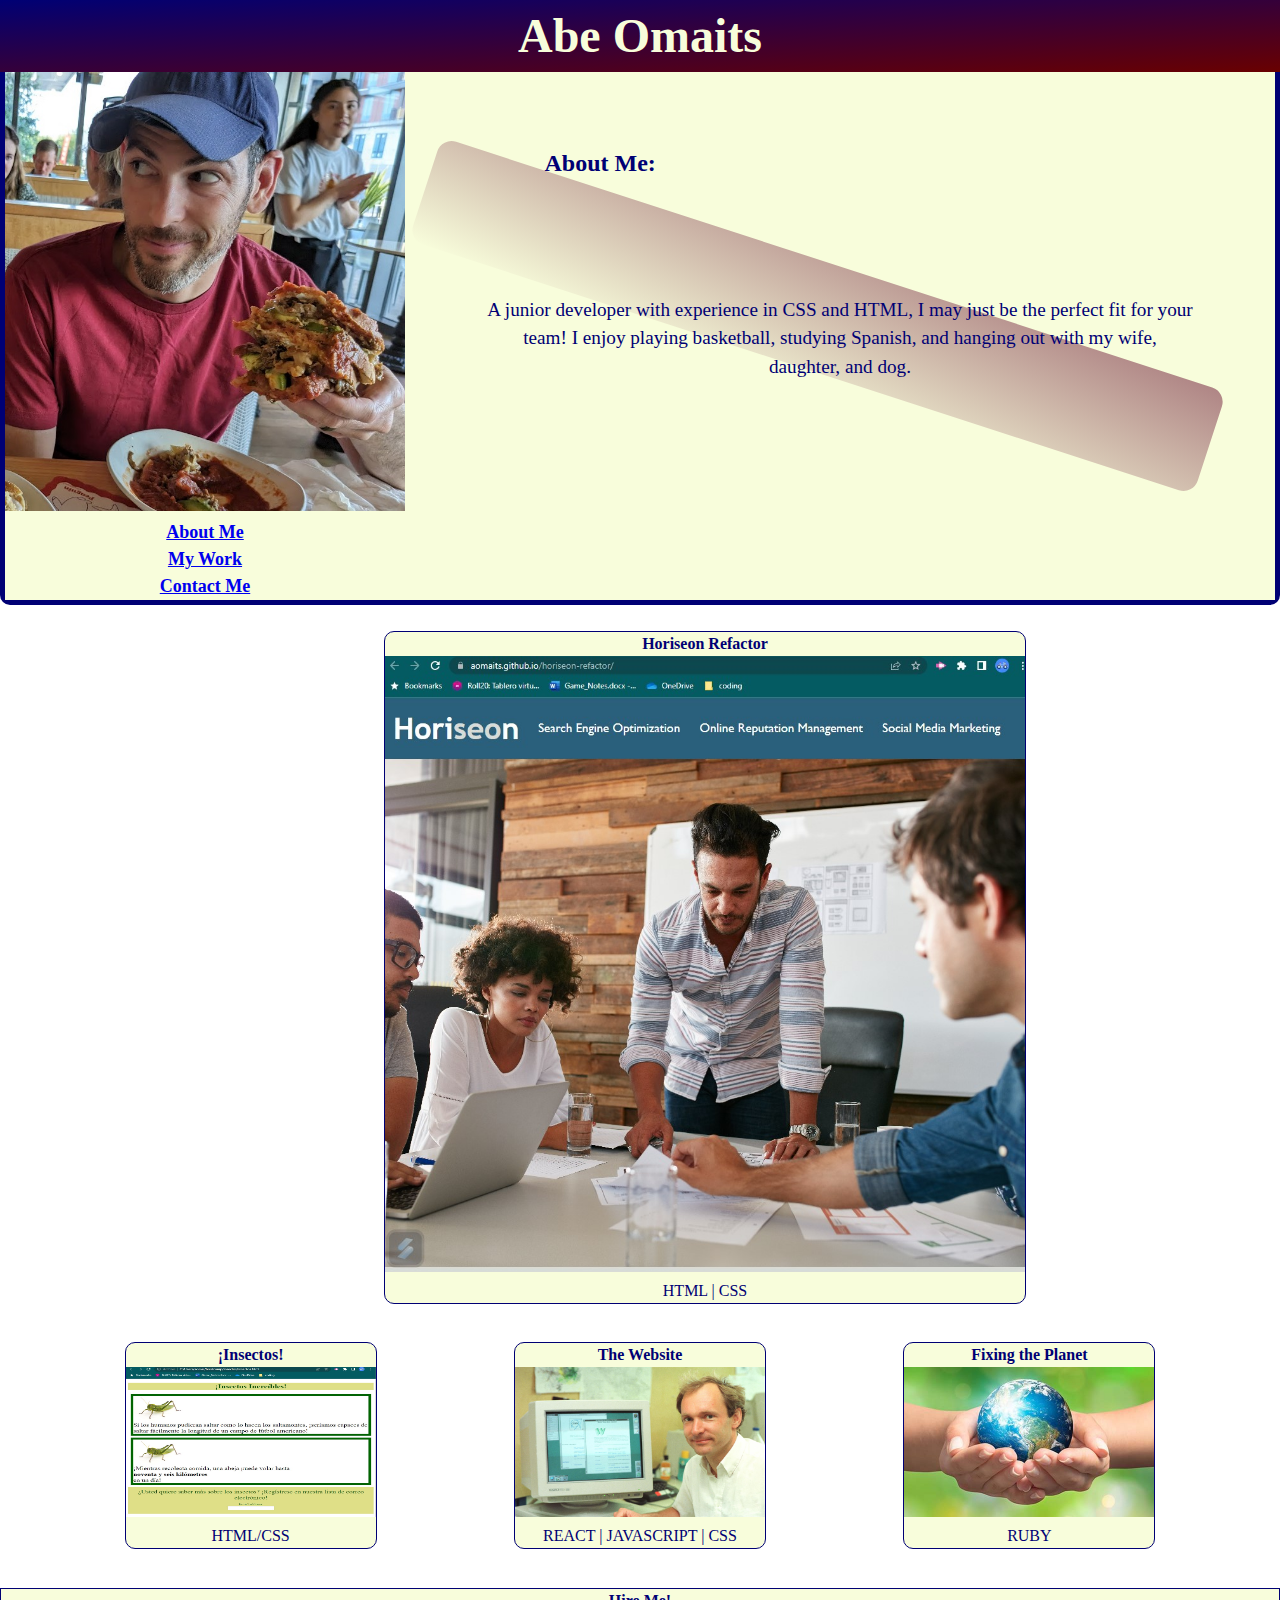
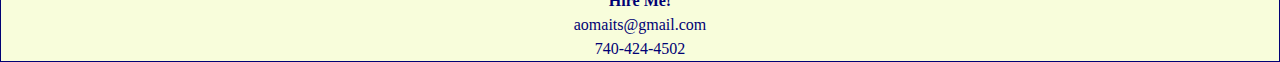
==== index.html @ ddca8eae "updated html file name" ====
<!DOCTYPE html>
<html lang="en">
  <head>
    <meta charset="UTF-8" />
    <meta name="viewport" content="width=device-width, initial-scale=1.0" />
    <title>Abe Omaits Portfolio</title>
    <link rel="stylesheet" href="./assets/css/reset.css" />
    <link rel="stylesheet" href="./assets/css/style.css" />
  </head>

  <header>
    <h1> Abe Omaits </h1>
  </header>
  
  <main>
    <!-- top section of the page, includes the photo, nav bar, and the about me section -->
    <section class="top-section"> 
      <article id="aside">
        <img id="abe_eats" src="./assets/Abe_eating.jpg" alt="Abe Omaits eating big sandwich">

        <nav>
          <ul>
            <li> <a href="#about-me">About Me</a> </li>
            <li><a href="#my-work">My Work</a></li>        
            <li> <a href="#hire-me">Contact Me</a></li>
          </ul>
        </nav>
      </article>
     
      <article id="about-me">
        <h2> About Me:</h2>
        <p>A junior developer with experience in CSS and HTML, I may just be the perfect fit for your team! I enjoy playing basketball, studying Spanish, and hanging out with my wife, daughter, and dog.</p>
        <!-- this "hidden box" is the linear gradient background element in the about me section -->
        <figure id="hiddenBox">
          <p>hidden</p>
        </figure> 
      </article>
    </section>

    <!-- work section, includes the four cards with their "work boxes" id-->
    <article id="my-work">
      <section class="work-boxes" id="biggest-project">
        <h3> Horiseon Refactor</h3>
        <a href="https://aomaits.github.io/horiseon-refactor/" target="_blank"><img id="computer-picture" src="./assets/computer.jpg" alt="computer on boardroom table"></a>
        <p>HTML | CSS </p>
      </section>

      <section class="work-boxes">
        <h3>¡Insectos!</h3>
        <a href="https://aomaits.github.io/insectos/" target="_blank"><img src="./assets/insectos.jpg" alt="silhouettes of insects"></a>
        <p>HTML/CSS</p>
      </section>

      <section class="work-boxes">
        <h3>The Website</h3>
        <article class="hidden">
          <img class="coming-soon" src="./assets/website.jpg" alt="man at obsolete computer terminal">
          <h3>COMING SOON!</h3>
        </article>
        <p>REACT | JAVASCRIPT | CSS</p>
      </section>

      <section class="work-boxes">
        <h3>Fixing the Planet</h3>
        <article class="hidden">
          <img class="coming-soon" src="./assets/save_the_earth.jpg" alt="human hands holding the planet earth">
          <h3>COMING SOON!</h3>
        </article>
        <p>RUBY</p>
      </section>
    </article>
  </main>

  <footer id="hire-me">
    <h4>Hire Me!</h4>
    <ul>
      <li>aomaits@gmail.com</li>
      <li>740-424-4502</li>
    </ul>
  </footer>
</html>
---- assets/css/style.css ----
* {
    font-family: Georgia, 'Times New Roman', Times, serif;
    line-height: 1.5;
}

:root{
    --darkblue: rgb(0, 0, 116);
    --cream: rgb(248, 253, 219);
}

header {
    position:fixed;
    width: 100%;
    text-align: center;
    background-image: linear-gradient(to bottom right, var(--darkblue), rgb(105, 0, 0));
    color: var(--cream);
    font-size:3em;
    z-index: 2;
}

.top-section {
    display: flex;
    border-radius: 10px;
    border: solid;
    border-width: 5px;
    border-color: var(--darkblue);
}

#aside {
    background-color: var(--cream);
    color: var(--darkblue);
    font-size: large;
    font-weight: bold;
    margin-top: 3em;
}

/* this is the image of me */
#abe_eats {
    max-width: 100%;
    max-height: 100%;
    min-width: 400px;
    min-height: auto;
}

nav ul {
    text-align: center;
}

#about-me {
    background-color: var(--cream);
    color: var(--darkblue); 
    display: flex;
    flex-wrap: wrap; */
    justify-content: center;
    font-size: larger;
    z-index: 1;
}

/* About me section heading */
article h2 {
    text-align: center;
    font-size: x-large;
    margin: 4em 4em 0 4em;
    padding: 5%;
}

/* About me text formatting */
#about-me p{
    padding: 5%;
    margin: 0 2em 2em 2em;
    text-align: center;
}

/* hidden box to allow for formatting around it */
#hiddenBox p{
    visibility: hidden;
}    

/* this is the gradient background element in the About me section.  */
#hiddenBox {
    padding: 0 40%;
    transform: rotate(18deg);
    position: relative;
    bottom: 12em;
    z-index: -1;
    border-radius: 15px;
    background-image: linear-gradient(to top right, var(--cream), rgb(175, 133, 133));
    ;
}

#my-work {
    display:flex;
    flex-wrap: wrap;
    justify-content: space-evenly;
    align-items: center;
}

/* these are the boxes showcasing my work */
.work-boxes {
    border-style: solid;
    border-width: 1px;
    display: inline-block;
    border-radius: 10px;
    border-color: var(--darkblue);
    text-align: center;
    color: var(--darkblue);
    background-color: var(--cream);
    margin:1%;
}

.work-boxes img {
    height: 150px;
    width: 250px;
}

.work-boxes:hover {
    box-shadow: inset 0 0 10px;
}

.coming-soon:hover~h3 {
    display: block;
    position: relative;
    bottom: 2%;
    font-weight: 900;
    font-size: x-large;
}

.hidden h3 {
    display:none;
    position: absolute;
    bottom: 40px;
    z-index: 2;
}

#biggest-project {
    border-style: solid;
    border-width: 1px;
    border-radius: 10px;
    text-align: center;
    justify-content: center;
    margin: 2% 30%;
}

#biggest-project img {
    height: auto;
    width: 40em;
}

footer {
    text-align: center;
    background-color: var(--cream);
    color: var(--darkblue);
    margin: 2% 0;
    border-style: solid;
    border-width: 1px;
}

@media screen and (max-width:1125px) {
    #hiddenBox{padding: 1% 30%;}
}

@media screen and (max-width:780px) {
    #hiddenBox{padding: 1% 25%;}
}

@media screen and (max-width:450px) {
    #hiddenBox{padding: 1% 20%;}
    #biggest-project {margin: 0;}
    footer, .work-boxes, .top-section {width: 100%;}
    .work-boxes, footer, .top-section {margin: 0;}
}

@media screen and (max-width: 667px) {
    .top-section {flex-wrap: wrap;}
    #abe_eats {min-width: 100%;}
    header {font-size: 2em;}
    #aside {margin-top:2em;}
    #biggest-project img {height: 250px;
        width: 250px;} 
    #hiddenBox{padding: 1% 35%;}
}

@media screen and (min-width: 1878px) {
    #biggest-project {margin: 2% 100%;}
}
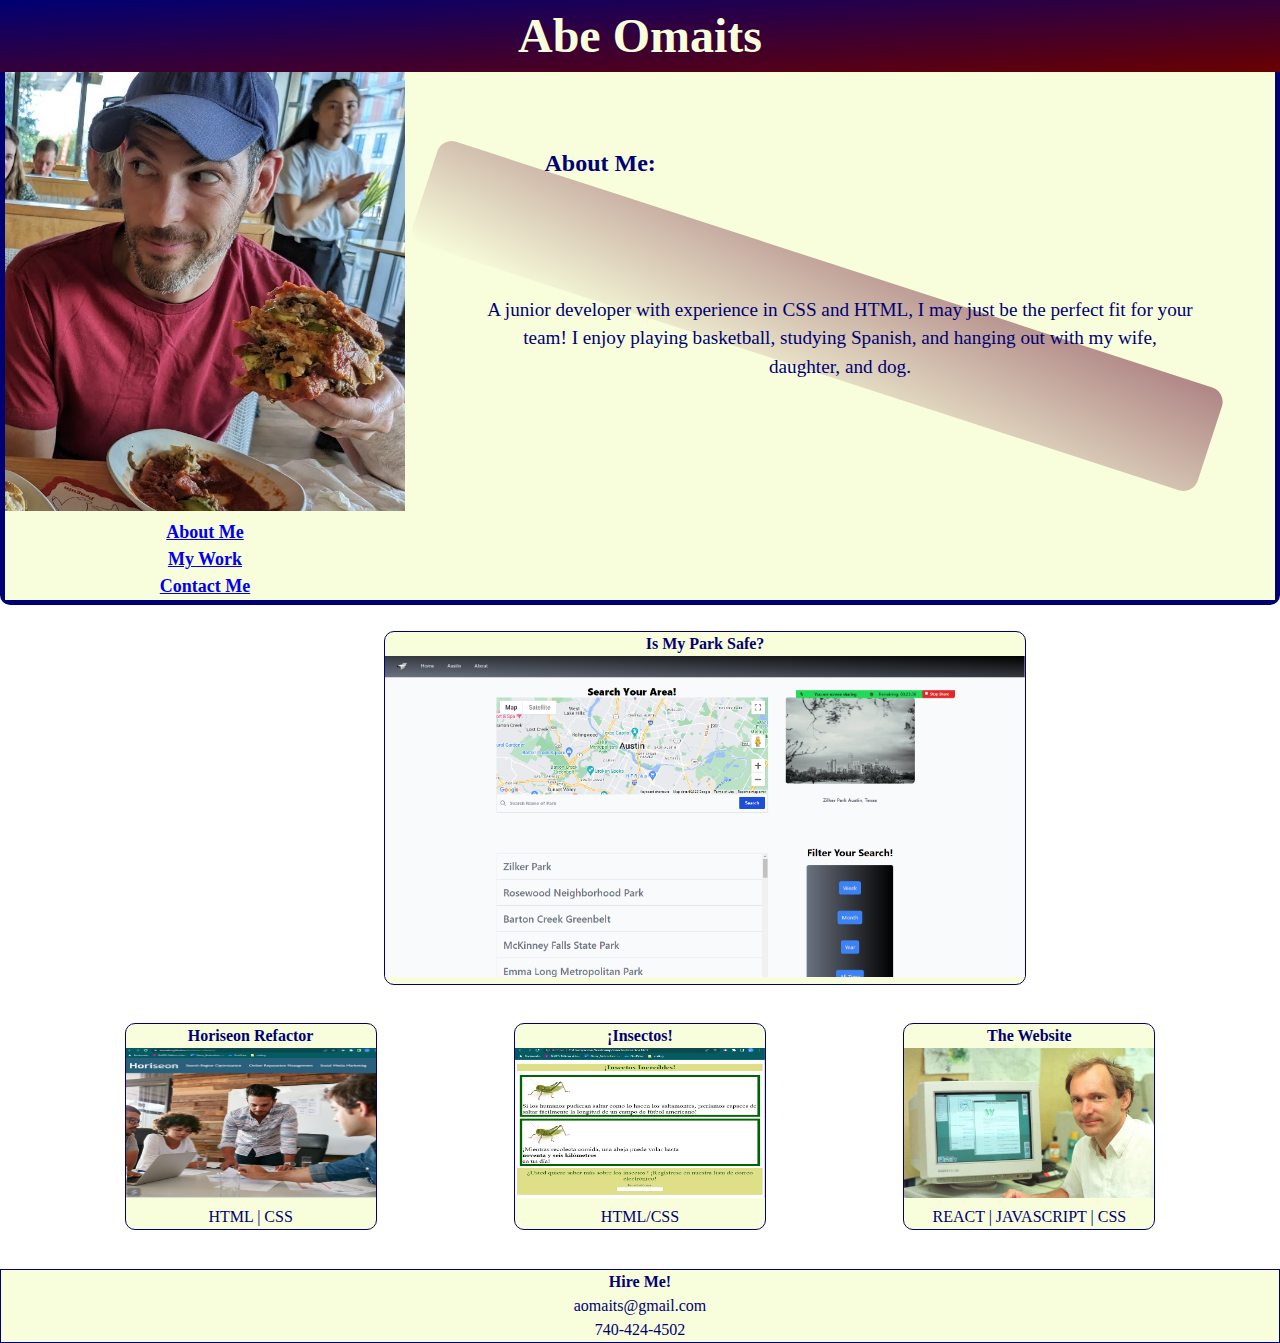
==== commit 4f0a21a5: "updated biggest project in portfolio" ====
--- a/index.html
+++ b/index.html
@@ -26,7 +26,7 @@
           </ul>
         </nav>
       </article>
-     
+      
       <article id="about-me">
         <h2> About Me:</h2>
         <p>A junior developer with experience in CSS and HTML, I may just be the perfect fit for your team! I enjoy playing basketball, studying Spanish, and hanging out with my wife, daughter, and dog.</p>
@@ -40,8 +40,13 @@
     <!-- work section, includes the four cards with their "work boxes" id-->
     <article id="my-work">
       <section class="work-boxes" id="biggest-project">
+        <h3> Is My Park Safe?</h3>   
+        <a href="https://github.com/liq543/Park-Safe/" target="_blank"> <img src="./assets/isMyParkSafe.png" alt="Picture of Is My Park Safe homepage"></a>  
+      </section>
+
+      <section class="work-boxes">
         <h3> Horiseon Refactor</h3>
-        <a href="https://aomaits.github.io/horiseon-refactor/" target="_blank"><img id="computer-picture" src="./assets/computer.jpg" alt="computer on boardroom table"></a>
+        <a href="https://aomaits.github.io/horiseon-refactor/" target="_blank"><img  src="./assets/computer.jpg" alt="computer on boardroom table"></a>
         <p>HTML | CSS </p>
       </section>
 
@@ -59,15 +64,6 @@
         </article>
         <p>REACT | JAVASCRIPT | CSS</p>
       </section>
-
-      <section class="work-boxes">
-        <h3>Fixing the Planet</h3>
-        <article class="hidden">
-          <img class="coming-soon" src="./assets/save_the_earth.jpg" alt="human hands holding the planet earth">
-          <h3>COMING SOON!</h3>
-        </article>
-        <p>RUBY</p>
-      </section>
     </article>
   </main>
 
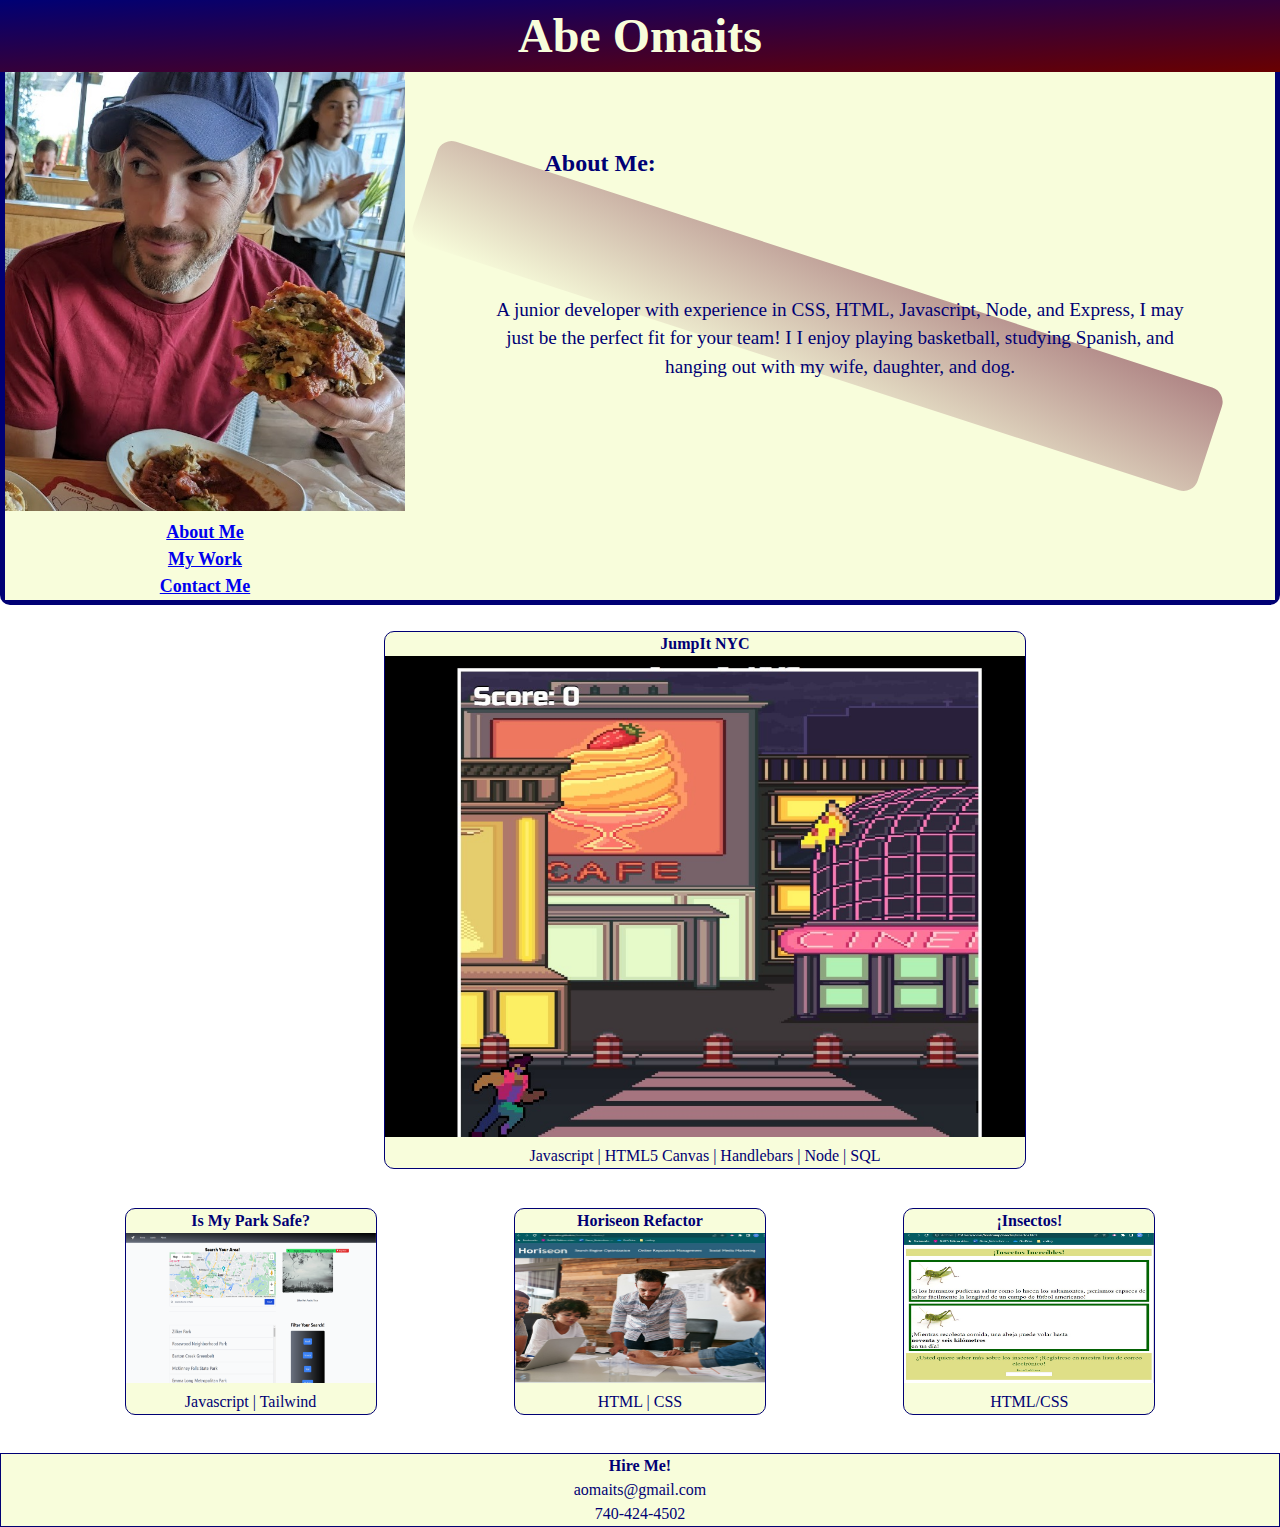
==== commit 5e726706: "added project 2: JumpIt NYC" ====
--- a/index.html
+++ b/index.html
@@ -29,7 +29,7 @@
       
       <article id="about-me">
         <h2> About Me:</h2>
-        <p>A junior developer with experience in CSS and HTML, I may just be the perfect fit for your team! I enjoy playing basketball, studying Spanish, and hanging out with my wife, daughter, and dog.</p>
+        <p>A junior developer with experience in CSS, HTML, Javascript, Node, and Express, I may just be the perfect fit for your team! I I enjoy playing basketball, studying Spanish, and hanging out with my wife, daughter, and dog.</p>
         <!-- this "hidden box" is the linear gradient background element in the about me section -->
         <figure id="hiddenBox">
           <p>hidden</p>
@@ -40,13 +40,20 @@
     <!-- work section, includes the four cards with their "work boxes" id-->
     <article id="my-work">
       <section class="work-boxes" id="biggest-project">
-        <h3> Is My Park Safe?</h3>   
-        <a href="https://github.com/liq543/Park-Safe/" target="_blank"> <img src="./assets/isMyParkSafe.png" alt="Picture of Is My Park Safe homepage"></a>  
+        <h3> JumpIt NYC</h3>   
+        <a href="https://github.com/Valeriereds/Side-scroller/" target="_blank"> <img src="./assets/jump_it_nyc.jpg" alt="the jumpItNYC game screen"></a>
+        <p>Javascript | HTML5 Canvas |  Handlebars  |  Node  |  SQL</p>  
+      </section>
+
+      <section class="work-boxes">
+        <h3> Is My Park Safe?</h3>
+        <a href="https://github.com/liq543/Park-Safe/" target="_blank"> <img src="./assets/isMyParkSafe.png" alt="Picture of Is My Park Safe homepage"></a> 
+        <p>Javascript | Tailwind</p>
       </section>
 
       <section class="work-boxes">
         <h3> Horiseon Refactor</h3>
-        <a href="https://aomaits.github.io/horiseon-refactor/" target="_blank"><img  src="./assets/computer.jpg" alt="computer on boardroom table"></a>
+        <a href="https://aomaits.github.io/horiseon-refactor/" target="_blank"><img  src="./assets/computer.jpg" alt="Horiseon homepage"></a>
         <p>HTML | CSS </p>
       </section>
 
@@ -54,15 +61,6 @@
         <h3>¡Insectos!</h3>
         <a href="https://aomaits.github.io/insectos/" target="_blank"><img src="./assets/insectos.jpg" alt="silhouettes of insects"></a>
         <p>HTML/CSS</p>
-      </section>
-
-      <section class="work-boxes">
-        <h3>The Website</h3>
-        <article class="hidden">
-          <img class="coming-soon" src="./assets/website.jpg" alt="man at obsolete computer terminal">
-          <h3>COMING SOON!</h3>
-        </article>
-        <p>REACT | JAVASCRIPT | CSS</p>
       </section>
     </article>
   </main>
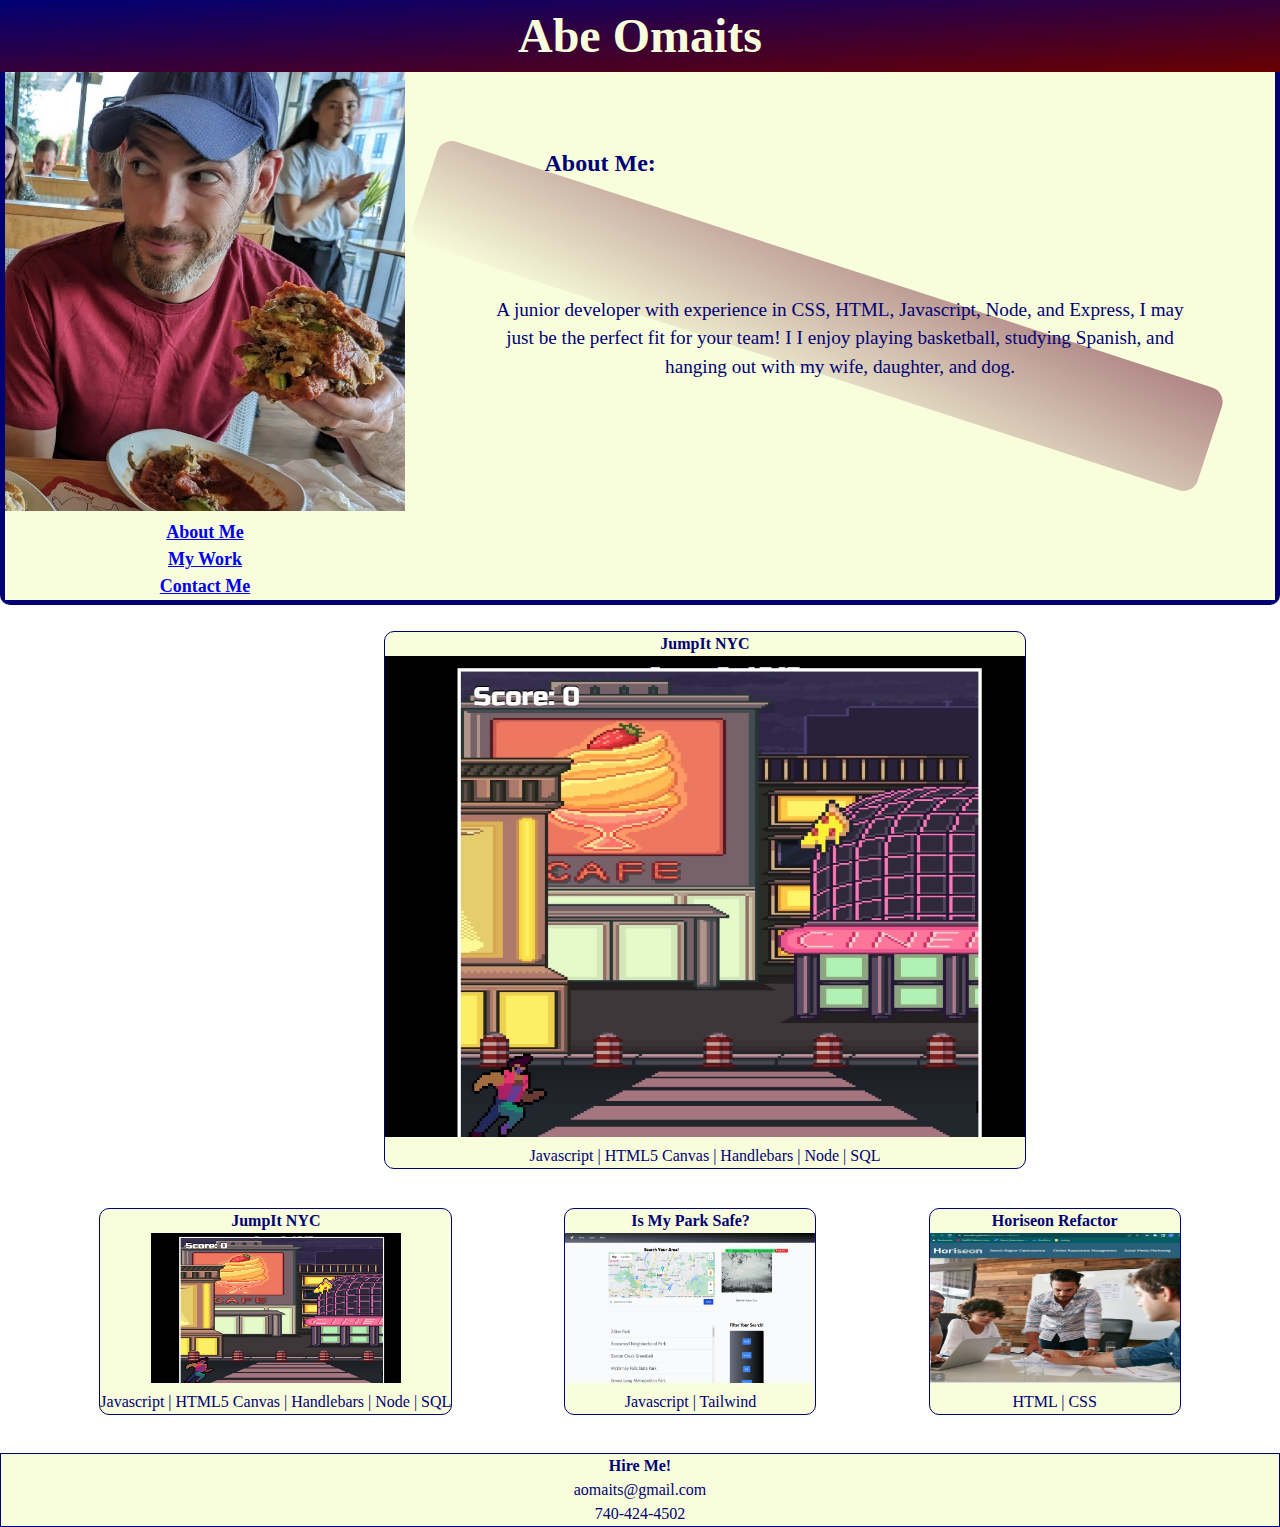
==== commit 163a7776: "updating project listings" ====
--- a/index.html
+++ b/index.html
@@ -46,6 +46,12 @@
       </section>
 
       <section class="work-boxes">
+        <h3> JumpIt NYC</h3>   
+        <a href="https://github.com/Valeriereds/Side-scroller/" target="_blank"> <img src="./assets/jump_it_nyc.jpg" alt="the jumpItNYC game screen"></a>
+        <p>Javascript | HTML5 Canvas |  Handlebars  |  Node  |  SQL</p>
+      </section>
+
+      <section class="work-boxes">
         <h3> Is My Park Safe?</h3>
         <a href="https://github.com/liq543/Park-Safe/" target="_blank"> <img src="./assets/isMyParkSafe.png" alt="Picture of Is My Park Safe homepage"></a> 
         <p>Javascript | Tailwind</p>
@@ -57,11 +63,6 @@
         <p>HTML | CSS </p>
       </section>
 
-      <section class="work-boxes">
-        <h3>¡Insectos!</h3>
-        <a href="https://aomaits.github.io/insectos/" target="_blank"><img src="./assets/insectos.jpg" alt="silhouettes of insects"></a>
-        <p>HTML/CSS</p>
-      </section>
     </article>
   </main>
 
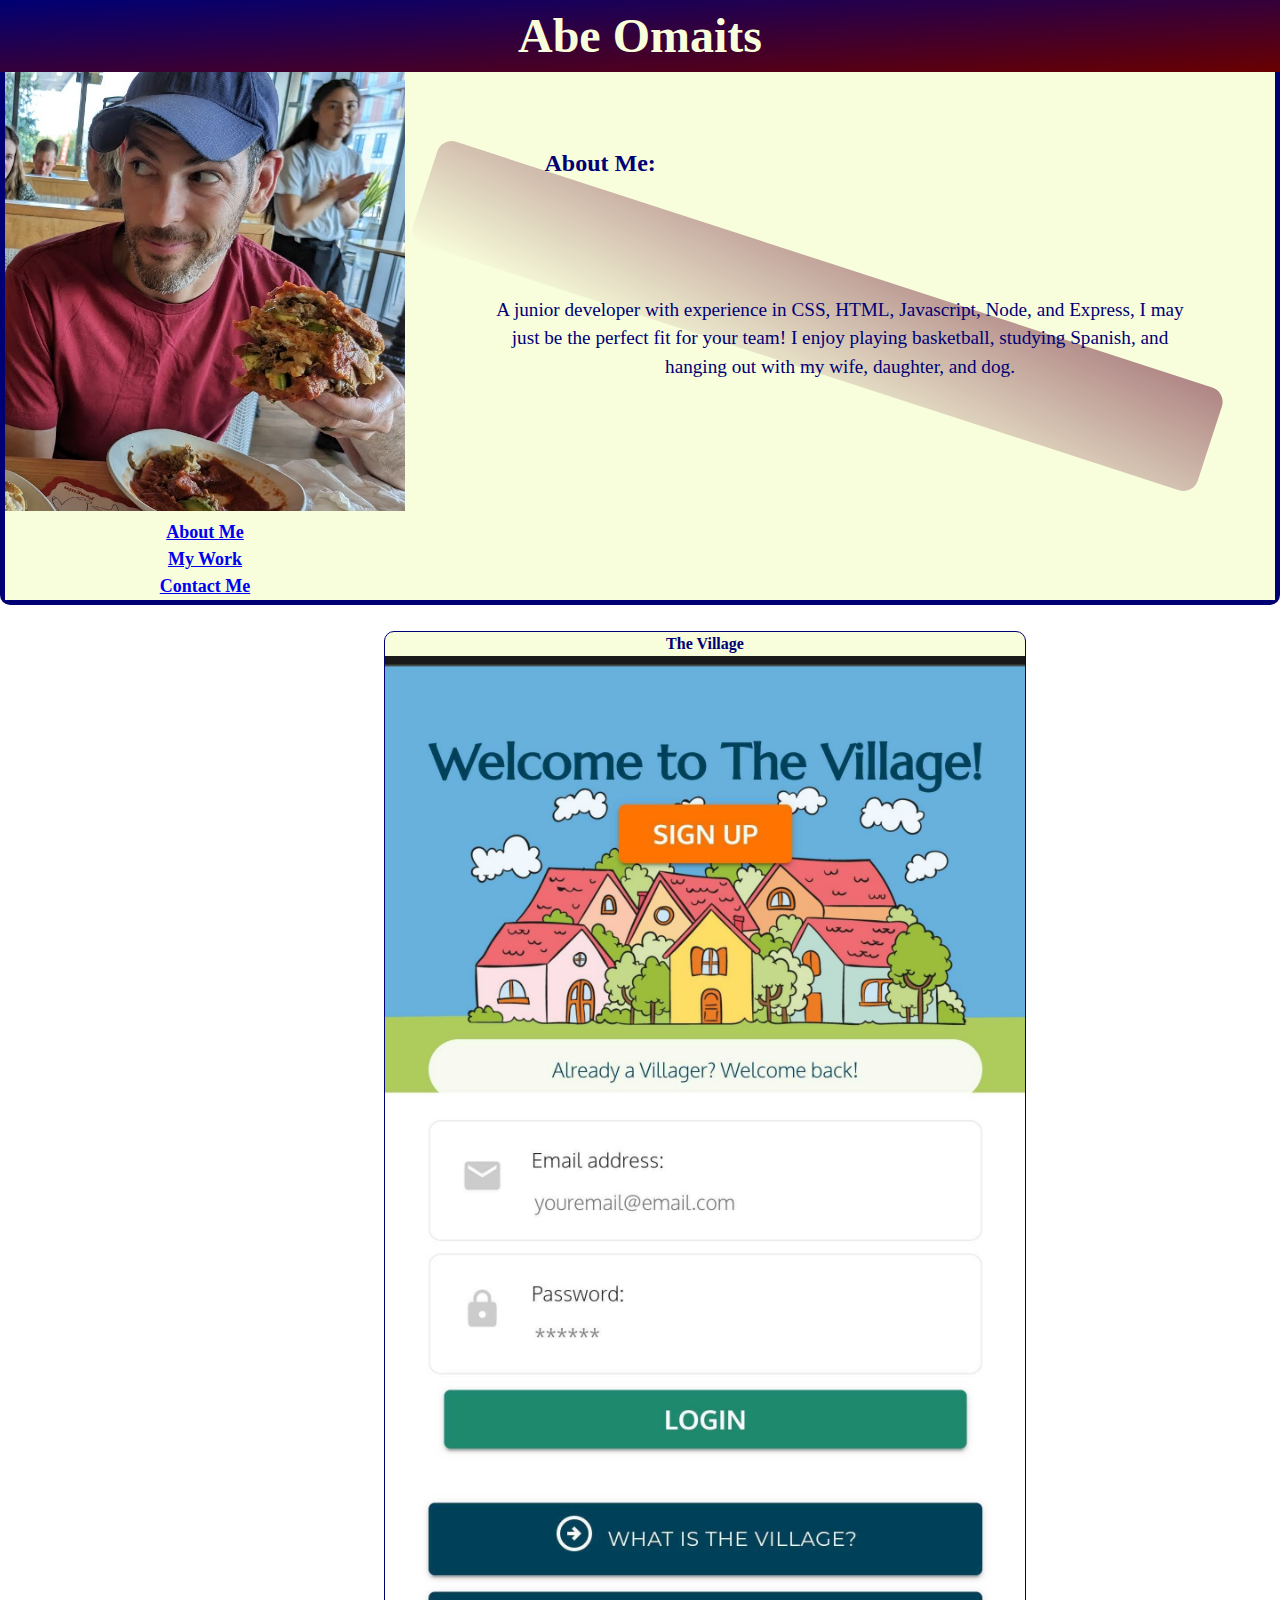
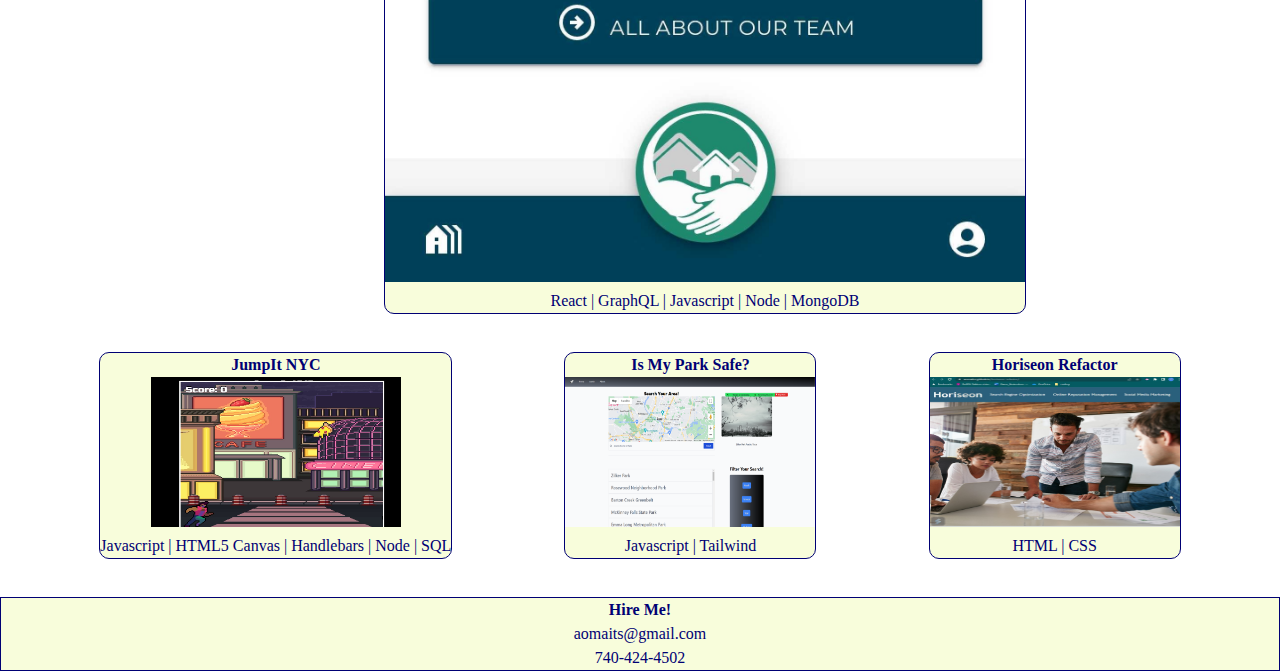
==== commit 40e81f4a: "updates to index, village jpeg" ====
--- a/index.html
+++ b/index.html
@@ -29,7 +29,7 @@
       
       <article id="about-me">
         <h2> About Me:</h2>
-        <p>A junior developer with experience in CSS, HTML, Javascript, Node, and Express, I may just be the perfect fit for your team! I I enjoy playing basketball, studying Spanish, and hanging out with my wife, daughter, and dog.</p>
+        <p>A junior developer with experience in CSS, HTML, Javascript, Node, and Express, I may just be the perfect fit for your team! I enjoy playing basketball, studying Spanish, and hanging out with my wife, daughter, and dog.</p>
         <!-- this "hidden box" is the linear gradient background element in the about me section -->
         <figure id="hiddenBox">
           <p>hidden</p>
@@ -40,9 +40,9 @@
     <!-- work section, includes the four cards with their "work boxes" id-->
     <article id="my-work">
       <section class="work-boxes" id="biggest-project">
-        <h3> JumpIt NYC</h3>   
-        <a href="https://github.com/Valeriereds/Side-scroller/" target="_blank"> <img src="./assets/jump_it_nyc.jpg" alt="the jumpItNYC game screen"></a>
-        <p>Javascript | HTML5 Canvas |  Handlebars  |  Node  |  SQL</p>  
+        <h3> The Village</h3>   
+        <a href="https://github.com/Annie-McElroy/the-village" target="_blank"> <img src="./assets/village.jpeg" alt="the Village mobile homescreen"></a>
+        <p>React | GraphQL |  Javascript  |  Node  |  MongoDB</p>  
       </section>
 
       <section class="work-boxes">
